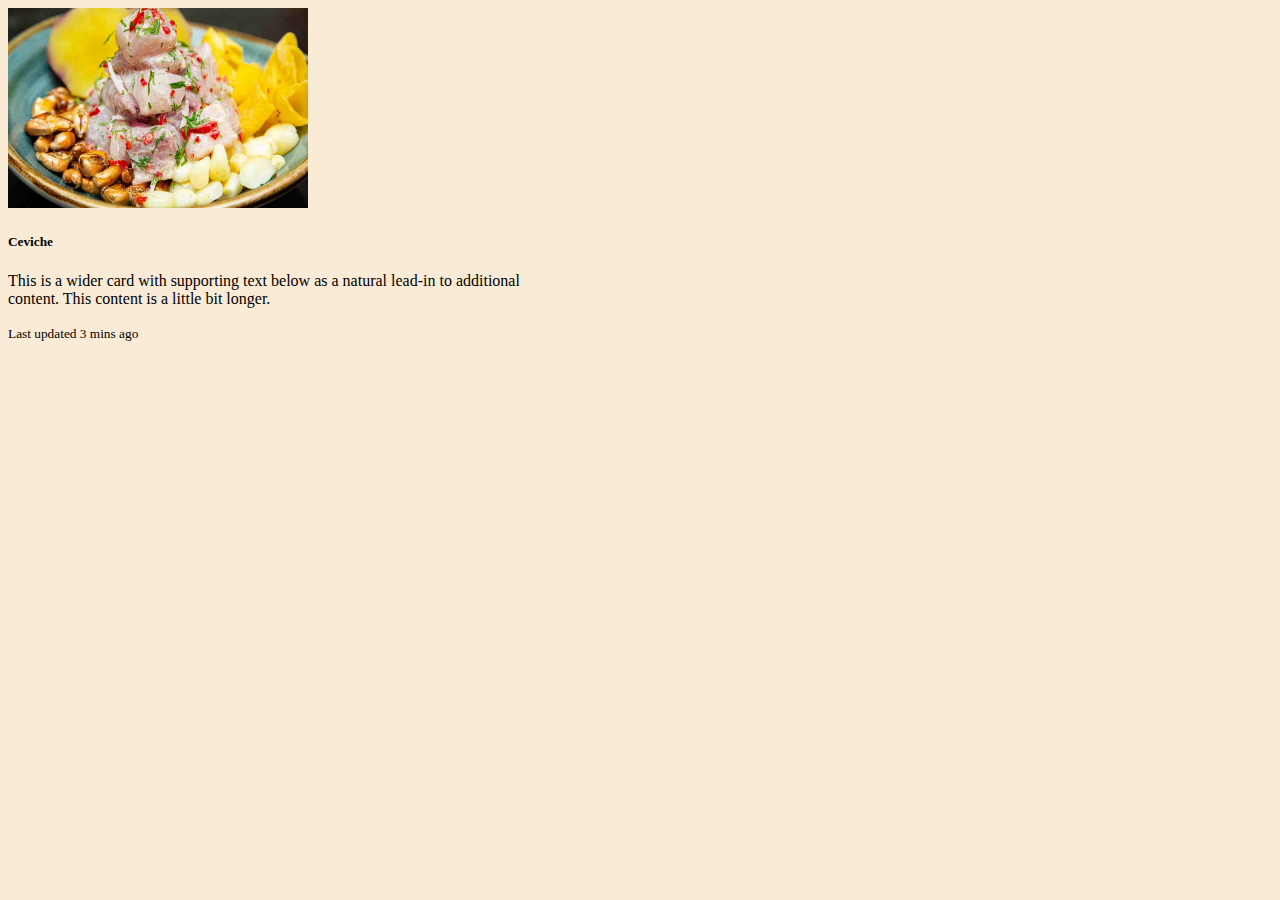
==== cornejo.html @ 8deb389f "indexNuevaPagina" ====
<!DOCTYPE html>
<html lang="es">
<head>
    <meta charset="UTF-8">
    <meta name="viewport" content="width=device-width, initial-scale=1.0">
    <link href="https://cdn.jsdelivr.net/npm/bootstrap@5.2.3/dist/css/bootstrap.min.css" rel="stylesheet"
    integrity="sha384-rbsA2VBKQhggwzxH7pPCaAqO46MgnOM80zW1RWuH61DGLwZJEdK2Kadq2F9CUG65" crossorigin="anonymous">
  <script src="https://cdn.jsdelivr.net/npm/bootstrap@5.2.3/dist/js/bootstrap.bundle.min.js"
    integrity="sha384-kenU1KFdBIe4zVF0s0G1M5b4hcpxyD9F7jL+jjXkk+Q2h455rYXK/7HAuoJl+0I4"
    crossorigin="anonymous"></script>
    <link rel="stylesheet" href="css/index.css">
    <title>Cornejo</title>
</head>
<body class="container">
    <div class="card mb-3" style="max-width: 540px;">
        <div class="row g-0">
          <div class="col-md-4">
            <img src="img/Ceviche.jpg" class="img-fluid rounded-start" alt="...">
          </div>
          <div class="col-md-8">
            <div class="card-body">
              <h5 class="card-title">Ceviche</h5>
              <p class="card-text">This is a wider card with supporting text below as a natural lead-in to additional content. This content is a little bit longer.</p>
              <p class="card-text"><small class="text-body-secondary">Last updated 3 mins ago</small></p>
            </div>
          </div>
        </div>
      </div>
</body>

</html>
---- css/index.css ----
.card-img-top{
    height: 400px;
    width: 100%;
}
body{
    background-color: antiquewhite;
}
.img-fluid{
    height: 200px;
    width: 300px;
}
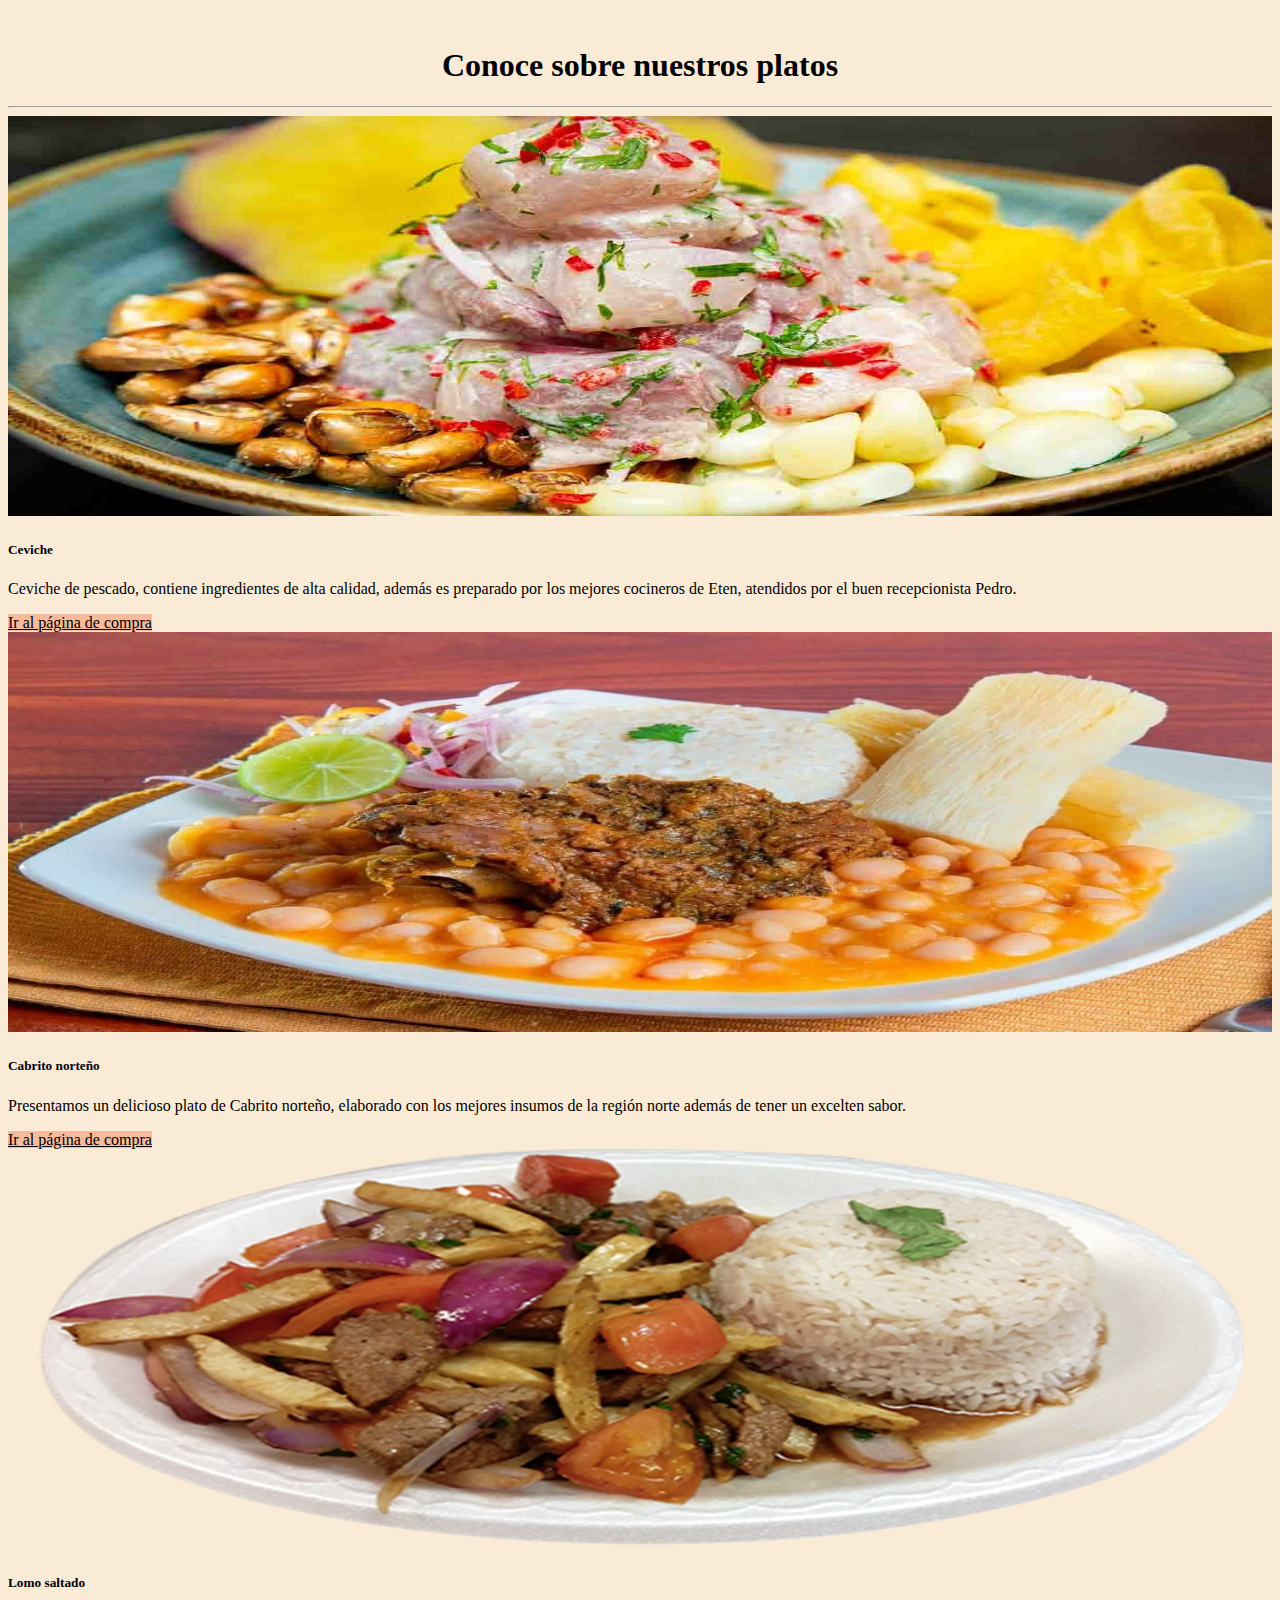
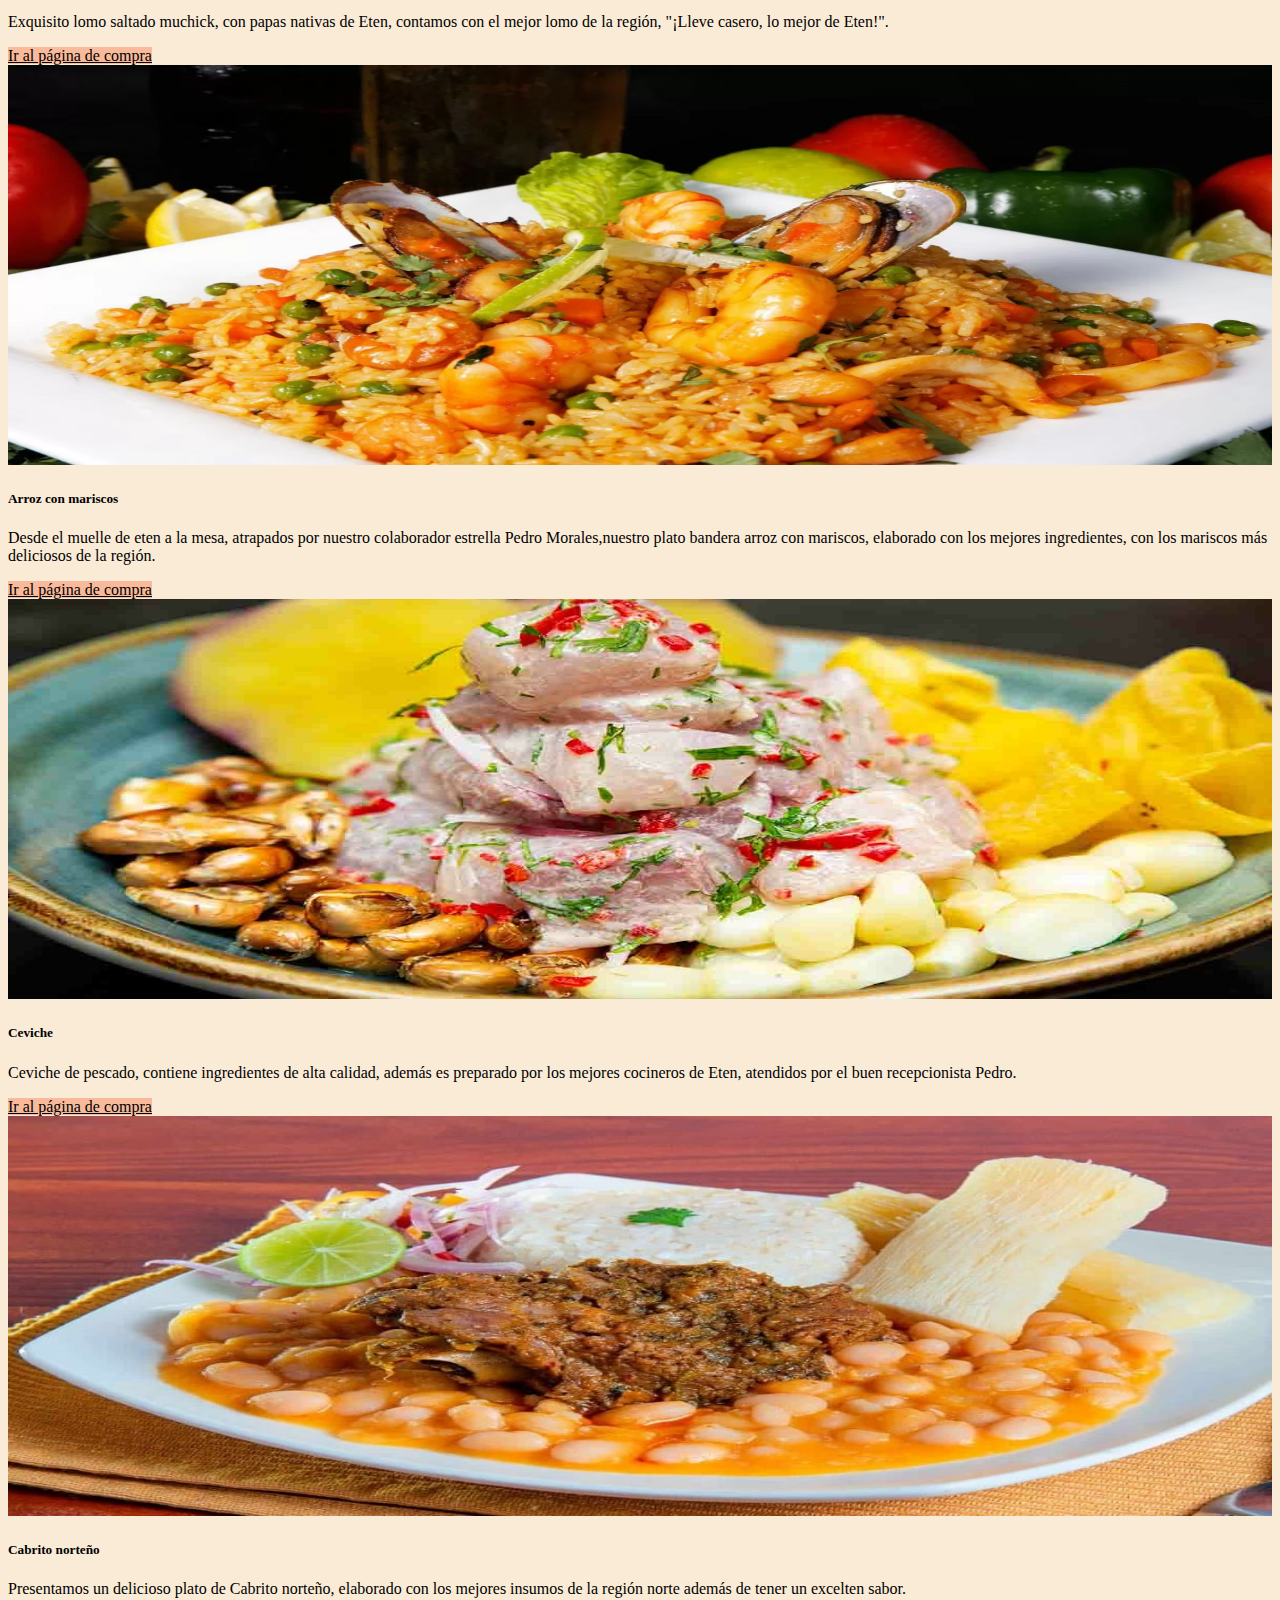
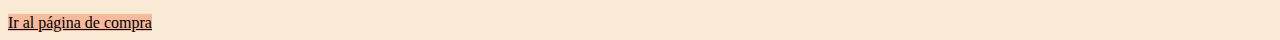
==== commit 3330b2e1: "final" ====
--- a/cornejo.html
+++ b/cornejo.html
@@ -1,31 +1,98 @@
 <!DOCTYPE html>
 <html lang="es">
+
 <head>
     <meta charset="UTF-8">
     <meta name="viewport" content="width=device-width, initial-scale=1.0">
     <link href="https://cdn.jsdelivr.net/npm/bootstrap@5.2.3/dist/css/bootstrap.min.css" rel="stylesheet"
-    integrity="sha384-rbsA2VBKQhggwzxH7pPCaAqO46MgnOM80zW1RWuH61DGLwZJEdK2Kadq2F9CUG65" crossorigin="anonymous">
-  <script src="https://cdn.jsdelivr.net/npm/bootstrap@5.2.3/dist/js/bootstrap.bundle.min.js"
-    integrity="sha384-kenU1KFdBIe4zVF0s0G1M5b4hcpxyD9F7jL+jjXkk+Q2h455rYXK/7HAuoJl+0I4"
-    crossorigin="anonymous"></script>
+        integrity="sha384-rbsA2VBKQhggwzxH7pPCaAqO46MgnOM80zW1RWuH61DGLwZJEdK2Kadq2F9CUG65" crossorigin="anonymous">
+    <script src="https://cdn.jsdelivr.net/npm/bootstrap@5.2.3/dist/js/bootstrap.bundle.min.js"
+        integrity="sha384-kenU1KFdBIe4zVF0s0G1M5b4hcpxyD9F7jL+jjXkk+Q2h455rYXK/7HAuoJl+0I4"
+        crossorigin="anonymous"></script>
     <link rel="stylesheet" href="css/index.css">
     <title>Cornejo</title>
 </head>
+
 <body class="container">
-    <div class="card mb-3" style="max-width: 540px;">
-        <div class="row g-0">
-          <div class="col-md-4">
-            <img src="img/Ceviche.jpg" class="img-fluid rounded-start" alt="...">
-          </div>
-          <div class="col-md-8">
-            <div class="card-body">
-              <h5 class="card-title">Ceviche</h5>
-              <p class="card-text">This is a wider card with supporting text below as a natural lead-in to additional content. This content is a little bit longer.</p>
-              <p class="card-text"><small class="text-body-secondary">Last updated 3 mins ago</small></p>
+    <br>
+    <h1>Conoce sobre nuestros platos</h1>
+    <hr>
+    <div class="row row-cols-1 row-cols-md-2 g-4">
+
+        <div class="col">
+            <div class="card">
+                <img src="img/Ceviche.jpg" class="card-img-top" alt="Ceviche">
+                <div class="card-body">
+                    <h5 class="card-title">Ceviche</h5>
+                    <p class="card-text">Ceviche de pescado, contiene ingredientes de alta calidad, además es preparado
+                        por los mejores cocineros de Eten, atendidos por el buen recepcionista Pedro.</p>
+                    <a href="index.html" class="btn btn-primary">Ir al página de compra</a>
+                </div>
+
             </div>
-          </div>
         </div>
-      </div>
+        <div class="col">
+            <div class="card">
+                <img src="img/cabritoPlato.jpg" class="card-img-top" alt="PlatoCabrito">
+                <div class="card-body">
+                    <h5 class="card-title">Cabrito norteño</h5>
+                    <p class="card-text">Presentamos un delicioso plato de Cabrito
+                        norteño, elaborado con los mejores insumos de la región norte
+                        además de tener un excelten sabor.</p>
+                    <a href="index.html" class="btn btn-primary">Ir al página de compra</a>
+                </div>
+            </div>
+        </div>
+        <div class="col">
+            <div class="card">
+                <img src="img/lomoSaltado.png" class="card-img-top" alt="lomoSaltado">
+                <div class="card-body">
+                    <h5 class="card-title">Lomo saltado</h5>
+                    <p class="card-text">Exquisito lomo saltado muchick, con papas nativas de Eten, contamos con el
+                        mejor lomo de la región, "¡Lleve casero, lo mejor de Eten!".</p>
+                    <a href="index.html" class="btn btn-primary">Ir al página de compra</a>
+                </div>
+            </div>
+        </div>
+
+        <div class="col">
+            <div class="card">
+                <img src="img/Arroz-con-mariscos.jpg" class="card-img-top" alt="ArrozMariscos">
+                <div class="card-body">
+                    <h5 class="card-title">Arroz con mariscos</h5>
+                    <p class="card-text">Desde el muelle de eten a la mesa, atrapados por nuestro colaborador estrella
+                        Pedro Morales,nuestro plato bandera arroz con mariscos, elaborado con los mejores ingredientes,
+                        con los mariscos más deliciosos de la región.</p>
+                    <a href="index.html" class="btn btn-primary">Ir al página de compra</a>
+                </div>
+            </div>
+        </div>
+        <div class="col">
+            <div class="card">
+                <img src="img/Ceviche.jpg" class="card-img-top" alt="Ceviche">
+                <div class="card-body">
+                    <h5 class="card-title">Ceviche</h5>
+                    <p class="card-text">Ceviche de pescado, contiene ingredientes de alta calidad, además es preparado
+                        por los mejores cocineros de Eten, atendidos por el buen recepcionista Pedro.</p>
+                    <a href="index.html" class="btn btn-primary">Ir al página de compra</a>
+                </div>
+
+            </div>
+        </div>
+        <div class="col">
+            <div class="card">
+                <img src="img/cabritoPlato.jpg" class="card-img-top" alt="PlatoCabrito">
+                <div class="card-body">
+                    <h5 class="card-title">Cabrito norteño</h5>
+                    <p class="card-text">Presentamos un delicioso plato de Cabrito
+                        norteño, elaborado con los mejores insumos de la región norte
+                        además de tener un excelten sabor.</p>
+                    <a href="index.html" class="btn btn-primary">Ir al página de compra</a>
+                </div>
+            </div>
+        </div>
+    </div>
 </body>
 
+
 </html>--- a/css/index.css
+++ b/css/index.css
@@ -8,4 +8,13 @@
 .img-fluid{
     height: 200px;
     width: 300px;
+}
+h1{
+    text-align: center;
+    
+}
+.btn{
+    color: black;
+    background-color: rgb(248, 186, 155);
+    border: none;
 }